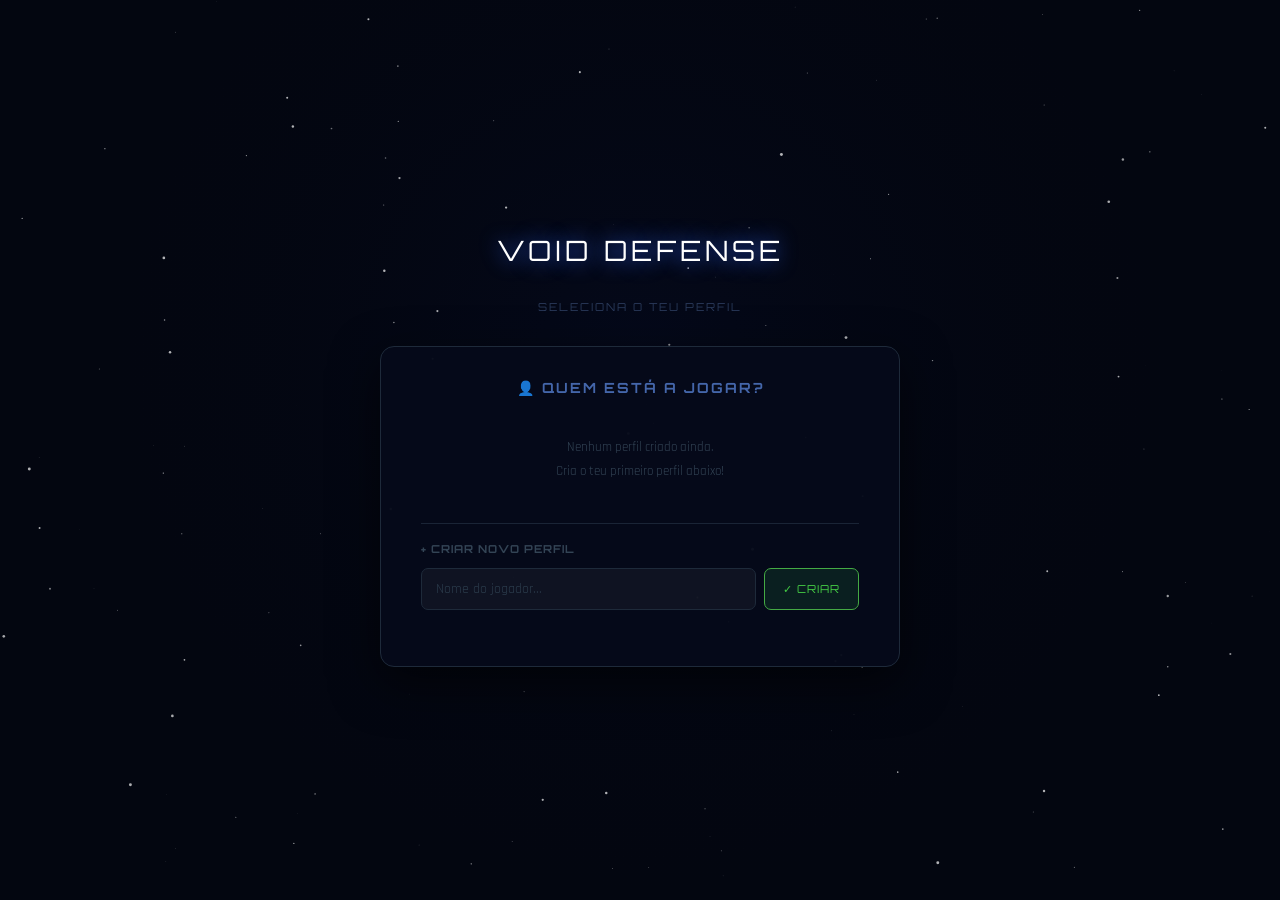
==== void-defense-v5/game.html @ e23a34cd "Add files via upload" ====
<!DOCTYPE html>
<html lang="pt">
<head>
<meta charset="UTF-8">
<meta name="viewport" content="width=device-width,initial-scale=1.0">
<title>Void Defense — Jogo</title>
<link href="https://fonts.googleapis.com/css2?family=Orbitron:wght@400;700;900&family=Rajdhani:wght@400;600;700&display=swap" rel="stylesheet">
<link rel="stylesheet" href="css/style.css">
<style>
/* ── Painel de teclas (overlay) ── */
#keys-panel{display:none;position:fixed;top:50%;left:50%;transform:translate(-50%,-50%);
  background:rgba(4,8,22,0.97);border:1px solid #2a3a5a;border-radius:12px;
  padding:24px 32px;z-index:999;min-width:320px;}
#keys-panel.show{display:block;}
#keys-panel h3{font-family:'Orbitron',sans-serif;font-size:13px;color:#88ccff;margin-bottom:14px;text-align:center;}
#keys-panel table{width:100%;border-collapse:collapse;}
#keys-panel td{padding:4px 8px;font-size:12px;font-family:'Rajdhani',sans-serif;}
#keys-panel td:first-child{color:#ffd700;font-weight:bold;width:80px;}
#keys-panel td:last-child{color:#e8eaf0;}
#keys-panel tr:hover td{background:rgba(255,255,255,0.04);}
/* ── Pause overlay ── */
#pause-overlay{display:none;position:fixed;top:0;left:0;width:100%;height:100%;
  background:rgba(0,0,0,0.7);z-index:997;align-items:center;justify-content:center;}
#pause-overlay.show{display:flex;}
#pause-overlay h1{font-family:'Orbitron',sans-serif;font-size:52px;color:#fff;
  text-shadow:0 0 30px #4488ff;}
/* ══ BARRA DE TROPAS ════════════════════════════════════════════════ */
#troop-bar{
  position:fixed;height:68px;
  background:linear-gradient(to bottom,rgba(4,8,22,0.97),rgba(2,4,14,0.99));
  border-top:1px solid #1a2436;
  display:flex;align-items:center;padding:0 8px 0 14px;gap:5px;z-index:10;
  transform-origin:bottom left;box-sizing:border-box;
  box-shadow:0 -4px 20px rgba(0,0,0,0.6);
}
.troop-slot{
  display:flex;flex-direction:column;align-items:center;justify-content:center;
  width:94px;height:56px;border:1px solid #1e2a3a;border-radius:7px;
  background:rgba(255,255,255,0.03);cursor:pointer;position:relative;
  transition:.12s;flex-shrink:0;
}
.troop-slot:hover{border-color:#3366cc;background:rgba(20,60,180,0.14);}
.troop-slot.active{
  border-color:#44cc44;border-width:2px;
  background:rgba(10,120,50,0.20);
  box-shadow:0 0 12px rgba(50,200,80,0.35);
}
.troop-slot.no-gold{opacity:.32;pointer-events:none;}
.troop-slot .key{
  position:absolute;top:3px;left:5px;
  font-family:'Orbitron',sans-serif;font-size:8px;
  color:#334;background:rgba(0,0,0,0.5);padding:0 3px;border-radius:2px;
}
.troop-slot.active .key{color:#22bb44;}
.troop-slot .dot{width:16px;height:16px;border-radius:3px;margin-bottom:2px;flex-shrink:0;box-shadow:0 1px 5px rgba(0,0,0,0.6);}
.troop-slot .name{font-family:'Orbitron',sans-serif;font-size:8px;color:#b0bcc8;text-align:center;max-width:88px;overflow:hidden;text-overflow:ellipsis;white-space:nowrap;}
.troop-slot.active .name{color:#44ee66;}
.troop-slot .cost{font-family:'Orbitron',sans-serif;font-size:8px;color:#aa8822;margin-top:1px;}
.troop-slot.active .cost{color:#ffe055;}
.troop-slot.mtn{border-color:#5a6a5a;}.troop-slot.mtn .name::before{content:'⛰ ';}
.troop-slot.support{border-color:#664488;}
/* ══ BOTÕES FLUTUANTES ══════════════════════════════════════════════ */
.game-btn{
  position:fixed;z-index:20;
  font-family:'Orbitron',sans-serif;font-size:9px;letter-spacing:0.5px;
  background:rgba(3,6,18,0.9);border:1px solid #1e2a3a;
  color:#445566;padding:5px 10px;border-radius:5px;cursor:pointer;transition:.12s;
}
.game-btn:hover{border-color:#334455;color:#8899aa;}
#btn-menu{top:6px;left:6px;}
#btn-menu:hover{border-color:#aa4422;color:#ff7755;}
#btn-keys{top:62px;right:84px;}
#btn-keys:hover{border-color:#aa8822;color:#ffd044;}
#btn-pause{top:62px;right:4px;}
#btn-pause:hover{border-color:#2255aa;color:#6699dd;}

/* ══ MINI-JANELA (Picture-in-Picture) ══════════════════════════════ */
#btn-pip{top:6px;right:6px;}
#btn-pip:hover{border-color:#7733cc;color:#bb88ff;}

#pip-window{
  display:none;position:fixed;z-index:500;
  width:340px;height:255px;
  background:#03050c;
  border:2px solid #3a4a6a;border-radius:10px;
  overflow:hidden;
  box-shadow:0 12px 40px rgba(0,0,0,0.7);
  cursor:move;
  resize:both;
  min-width:240px;min-height:180px;
  max-width:680px;max-height:520px;
}
#pip-window.show{display:block;}
#pip-header{
  height:26px;background:rgba(10,15,30,0.95);
  display:flex;align-items:center;justify-content:space-between;
  padding:0 8px;border-bottom:1px solid #2a3a5a;
  font-family:'Orbitron',sans-serif;font-size:9px;color:#6688aa;
  user-select:none;
}
#pip-close{cursor:pointer;color:#553333;font-size:13px;padding:0 4px;}
#pip-close:hover{color:#ff6666;}
#pip-canvas-wrap{width:100%;height:calc(100% - 26px);position:relative;overflow:hidden;}
#pip-canvas-wrap canvas{position:absolute;top:0;left:0;width:100%;height:100%;}
#pip-resize-handle{
  position:absolute;bottom:2px;right:2px;width:12px;height:12px;
  cursor:nwse-resize;opacity:0.4;
}

/* ── Modal de upgrade de torre (diferente do menu de construção) ── */
#upgrade-modal{display:none;position:fixed;background:rgba(6,10,24,0.98);
  border:1px solid #4488ff;border-radius:10px;padding:16px;width:240px;z-index:50;
  box-shadow:0 8px 24px rgba(0,0,0,0.5);}
#upgrade-modal.show{display:block;}
#upgrade-modal .hdr{display:flex;justify-content:space-between;align-items:center;
  margin-bottom:10px;padding-bottom:8px;border-bottom:1px solid #2a3a5a;}
#upgrade-modal .hdr h4{font-family:'Orbitron',sans-serif;font-size:12px;color:#fff;}
#upgrade-modal .hdr .close{cursor:pointer;color:#667788;font-size:14px;}
#upgrade-modal .hdr .close:hover{color:#ff6666;}
#upgrade-modal .lvl-track{display:flex;gap:4px;margin-bottom:12px;}
#upgrade-modal .lvl-dot{flex:1;height:6px;border-radius:3px;background:#1a2438;}
#upgrade-modal .lvl-dot.filled{background:#4488ff;}
#upgrade-modal .stat-compare{display:grid;grid-template-columns:1fr auto auto;
  gap:4px 8px;font-size:11px;margin-bottom:12px;align-items:center;}
#upgrade-modal .stat-compare .lbl{color:#8892aa;}
#upgrade-modal .stat-compare .cur{color:#e8eaf0;text-align:right;}
#upgrade-modal .stat-compare .nxt{color:#44ff88;text-align:right;font-weight:bold;}
#upgrade-modal .arrow{color:#445566;font-size:9px;}
#upgrade-modal button{width:100%;padding:9px;font-family:'Orbitron',sans-serif;
  font-size:10px;border-radius:6px;cursor:pointer;border:1px solid;margin-bottom:6px;}
#upgrade-modal .btn-up{background:rgba(0,150,255,0.15);border-color:#4488ff;color:#88ccff;}
#upgrade-modal .btn-up:hover{background:rgba(0,170,255,0.25);}
#upgrade-modal .btn-up:disabled{opacity:.35;cursor:not-allowed;}
#upgrade-modal .btn-sell{background:rgba(200,50,50,0.12);border-color:#cc4422;color:#ff6644;}
#upgrade-modal .btn-sell:hover{background:rgba(220,60,60,0.22);}
#upgrade-modal .maxed{text-align:center;color:#ffd700;font-family:'Orbitron',sans-serif;
  font-size:11px;padding:10px 0;}
#upgrade-modal .aura-info{font-size:11px;color:#cc99ff;line-height:1.5;margin-bottom:12px;}

/* ── Ecrã de boas-vindas (explica mecânicas) ── */
#intro-overlay{display:none;position:fixed;top:0;left:0;width:100%;height:100%;
  background:rgba(0,0,0,0.85);z-index:1000;align-items:center;justify-content:center;}
#intro-overlay.show{display:flex;}
#intro-box{background:rgba(6,10,24,0.98);border:1px solid #2a3a5a;border-radius:14px;
  padding:32px 40px;max-width:560px;width:90%;max-height:85vh;overflow-y:auto;}
#intro-box h2{font-family:'Orbitron',sans-serif;font-size:18px;color:#fff;
  text-align:center;margin-bottom:6px;text-shadow:0 0 16px #3366ff;}
#intro-box .sub{text-align:center;font-size:11px;color:#556677;margin-bottom:20px;}
.intro-row{display:flex;align-items:flex-start;gap:12px;margin-bottom:14px;
  padding:10px;background:rgba(255,255,255,0.03);border-radius:8px;border:1px solid #1a2438;}
.intro-icon{font-size:20px;width:32px;text-align:center;flex-shrink:0;}
.intro-text strong{display:block;font-family:'Orbitron',sans-serif;font-size:11px;margin-bottom:3px;}
.intro-text span{font-size:12px;color:#9aa8ba;line-height:1.4;}
#intro-box button{width:100%;margin-top:12px;padding:13px;font-family:'Orbitron',sans-serif;
  font-size:13px;letter-spacing:1px;background:#0a2212;border:2px solid #44cc44;
  color:#44ff66;border-radius:8px;cursor:pointer;}
#intro-box button:hover{background:#0e3018;}
</style>
</head>
<body>
<canvas id="gc"></canvas>

<!-- Barra de tropas (baixo) -->
<div id="troop-bar"></div>

<!-- Botões flutuantes -->
<button id="btn-menu"  class="game-btn" onclick="goToMenu()">☰ MENU</button>
<button id="btn-keys"  class="game-btn" onclick="toggleKeys()">? TECLAS</button>
<button id="btn-pause" class="game-btn" onclick="togglePause()">⏸ PAUSA</button>
<button id="btn-pip"   class="game-btn" onclick="togglePip()" title="Mini-janela: continua a ver o jogo enquanto navegas noutra zona da página">🗗 MINI-JANELA</button>

<!-- Mini-janela arrastável (picture-in-picture do jogo) -->
<div id="pip-window">
  <div id="pip-header">
    <span>🎮 VOID DEFENSE — em curso</span>
    <span id="pip-close" onclick="togglePip()">✕</span>
  </div>
  <div id="pip-canvas-wrap"></div>
  <div id="pip-resize-handle">⤡</div>
</div>

<!-- Overlay de pausa -->
<div id="pause-overlay">
  <div style="text-align:center;">
    <h1>PAUSADO</h1>
    <p style="color:#8892aa;font-family:Rajdhani,sans-serif;font-size:16px;margin-top:12px;">Prima P ou clica para continuar</p>
  </div>
</div>

<!-- Painel de teclas -->
<div id="keys-panel">
  <h3>📋 CONTROLOS</h3>
  <table>
    <tr><td>1 — 5</td><td>Selecionar tropa do loadout</td></tr>
    <tr><td>N / ESPAÇO</td><td>Próxima onda</td></tr>
    <tr><td>P</td><td>Pausar / Continuar</td></tr>
    <tr><td>S</td><td>Guardar jogo</td></tr>
    <tr><td>C</td><td>Abrir Codex</td></tr>
    <tr><td>? ou /</td><td>Mostrar/ocultar este painel</td></tr>
    <tr><td>ESC</td><td>Cancelar / Fechar overlays</td></tr>
    <tr><td>⛏ botão</td><td>Modo destruição de pedras ($40)</td></tr>
    <tr><td>Click mapa</td><td>Colocar tropa selecionada</td></tr>
    <tr><td>Click torre</td><td>Ver info / Upgrade / Vender</td></tr>
    <tr><td>Click direito</td><td>Cancelar seleção</td></tr>
  </table>
  <div style="text-align:center;margin-top:14px;">
    <button onclick="toggleKeys()" style="font-family:Orbitron,sans-serif;font-size:10px;
      padding:6px 20px;border-radius:5px;cursor:pointer;background:#0a1428;
      border:1px solid #4488ff;color:#88aaff;">FECHAR</button>
  </div>
</div>

<!-- Modal de upgrade de torre -->
<div id="upgrade-modal">
  <div class="hdr">
    <h4 id="up-name">TORRE</h4>
    <span class="close" onclick="closeUpgradeModal()">✕</span>
  </div>
  <div class="lvl-track" id="up-track"></div>
  <div id="up-body"></div>
</div>

<!-- Ecrã de boas-vindas / tutorial -->
<div id="intro-overlay">
  <div id="intro-box">
    <h2>BEM-VINDO AO VOID DEFENSE</h2>
    <div class="sub">O que cada elemento do ecrã significa:</div>

    <div class="intro-row">
      <div class="intro-icon" style="color:#44cc44;">❤</div>
      <div class="intro-text">
        <strong style="color:#44cc44;">BARRA VERMELHA/VERDE (canto superior esq.) — HP DA BASE</strong>
        <span>Se chegar a 0, perdes o jogo. Inimigos que alcançam o fim do caminho tiram-te HP.</span>
      </div>
    </div>

    <div class="intro-row">
      <div class="intro-icon" style="color:#ffd700;">$</div>
      <div class="intro-text">
        <strong style="color:#ffd700;">OURO ($)</strong>
        <span>Usado para construir e fazer upgrade de torres. Ganha-se matando inimigos e completando ondas.</span>
      </div>
    </div>

    <div class="intro-row">
      <div class="intro-icon" style="color:#00ccff;">~</div>
      <div class="intro-text">
        <strong style="color:#00ccff;">ENERGIA (barra azul)</strong>
        <span>Alimenta as tuas torres — cada uma consome energia/segundo. Se acabar, as torres desligam-se! Regenera sozinha lentamente.</span>
      </div>
    </div>

    <div class="intro-row">
      <div class="intro-icon" style="color:#ff4466;">🩸</div>
      <div class="intro-text">
        <strong style="color:#ff4466;">SANGUE</strong>
        <span>Zombies derrotados largam sangue no mapa — clica em "COLETAR SANGUE" para o apanhar. Usa-o para curar a base ou ativar buffs temporários. Converte-se automaticamente em energia aos poucos.</span>
      </div>
    </div>

    <div class="intro-row">
      <div class="intro-icon">⛏</div>
      <div class="intro-text">
        <strong>DESTRUIR PEDRAS</strong>
        <span>Algumas pedras cinzentas bloqueiam o terreno. Clica no botão "⛏ PEDRAS" no topo e depois numa pedra para a destruir por ouro, libertando espaço para construir.</span>
      </div>
    </div>

    <div class="intro-row">
      <div class="intro-icon">⛰</div>
      <div class="intro-text">
        <strong>TILES DE MONTANHA</strong>
        <span>Apenas tropas especiais de montanha (Artilharia, Observador) podem ser colocadas aí — reconhece-se pela textura rochosa elevada.</span>
      </div>
    </div>

    <div class="intro-row">
      <div class="intro-icon">⌨</div>
      <div class="intro-text">
        <strong>BARRA DE TROPAS (baixo do ecrã)</strong>
        <span>O teu loadout (até 5 tropas). Clica ou usa as teclas 1-5 para selecionar, depois clica no mapa para construir.</span>
      </div>
    </div>

    <div class="intro-row">
      <div class="intro-icon">⏭</div>
      <div class="intro-text">
        <strong>SALTAR ONDA</strong>
        <span>Enquanto uma onda decorre, podes saltá-la a qualquer momento (botão laranja no painel direito). Remove os inimigos restantes e dá-te a recompensa base — mas sem o bónus de rapidez.</span>
      </div>
    </div>

    <button onclick="closeIntro()">ENTENDI — VAMOS DEFENDER A BASE!</button>
  </div>
</div>

<!-- Scripts (ordem importa!) -->
<script src="js/config.js"></script>
<script src="js/utils.js"></script>
<script src="js/particles.js"></script>
<script src="js/items.js"></script>
<script src="js/map.js"></script>
<script src="js/codex.js"></script>
<script src="js/enemy.js"></script>
<script src="js/tower.js"></script>
<script src="js/projectile.js"></script>
<script src="js/economy.js"></script>
<script src="js/waves.js"></script>
<script src="js/save.js"></script>
<script src="js/ui.js"></script>
<script src="js/game.js"></script>
<script src="js/profile.js"></script>

<script>
// ── Alinha a barra de tropas com a área real do canvas (responsivo) ──
function alignTroopBar() {
  var canvas = document.getElementById('gc');
  var bar = document.getElementById('troop-bar');
  if (!canvas || !bar) return;
  var rect = canvas.getBoundingClientRect();
  var scale = rect.width / 1280; // C.W
  bar.style.width  = (1048) + 'px';
  bar.style.left   = rect.left + 'px';
  bar.style.bottom = (window.innerHeight - rect.bottom) + 'px';
  bar.style.transform = 'scale(' + scale + ')';
}
window.addEventListener('resize', alignTroopBar);
setTimeout(alignTroopBar, 100);
setInterval(alignTroopBar, 500); // garante alinhamento mesmo após mudanças de layout

// ── Barra de tropas (HTML, sincronizada com G.loadout) ──────────
function updateTroopBar() {
  var bar = document.getElementById('troop-bar');
  if (!bar || typeof G === 'undefined') return;
  bar.innerHTML = '';

  // Label lateral
  var lbl = document.createElement('div');
  lbl.style.cssText = 'font-family:Orbitron,sans-serif;font-size:7px;color:#1e2a3a;letter-spacing:2px;writing-mode:vertical-rl;transform:rotate(180deg);flex-shrink:0;margin-right:2px;';
  lbl.textContent = 'TROPAS';
  bar.appendChild(lbl);

  var loadout = G.loadout || [];
  for (var i = 0; i < loadout.length; i++) {
    var id = loadout[i];
    var cf = C.TW_DEF[id]; if (!cf) continue;
    var canAfford = typeof ECO !== 'undefined' && ECO.can(cf.cost);
    var isActive  = typeof UI !== 'undefined' && UI.placing === id;
    var isMtn     = !!cf.mountainOnly;
    var isSupport = !!cf.support;

    var slot = document.createElement('div');
    var cls = 'troop-slot';
    if (isActive)   cls += ' active';
    if (!canAfford) cls += ' no-gold';
    if (isMtn)      cls += ' mtn';
    if (isSupport)  cls += ' support';
    slot.className = cls;
    slot.title = cf.name + (isMtn?' (⛰ só em montanha)':isSupport?' (suporte)':'')
               + '\n' + cf.desc + '\nCusto: $' + cf.cost
               + (isMtn?'\nApenas colocável em tiles de montanha (⛰)':'')
               + (isSupport?'\nNão ataca — emite aura para torres próximas':'');

    // Tecla de atalho
    var keyEl = document.createElement('span');
    keyEl.className = 'key'; keyEl.textContent = i+1;
    slot.appendChild(keyEl);

    // Dot de cor (maior, com borda)
    var dotEl = document.createElement('div');
    dotEl.className = 'dot';
    dotEl.style.background = cf.col.top;
    dotEl.style.border = '1px solid ' + (isActive ? '#44cc44' : 'rgba(0,0,0,0.4)');
    slot.appendChild(dotEl);

    // Nome
    var nameEl = document.createElement('span');
    nameEl.className = 'name';
    var nameStr = cf.name;
    if (isMtn) nameStr = '⛰ ' + nameStr;
    else if (isSupport) nameStr = '⚡ ' + nameStr;
    nameEl.textContent = nameStr;
    slot.appendChild(nameEl);

    // Custo — cor muda consoante podes pagar
    var costEl = document.createElement('span');
    costEl.className = 'cost';
    costEl.style.color = canAfford ? '#ccaa33' : '#662222';
    costEl.textContent = '$' + cf.cost;
    slot.appendChild(costEl);

    // Barra de "não podes pagar" overlay visual
    if (!canAfford) {
      var lock = document.createElement('div');
      lock.style.cssText = 'position:absolute;inset:0;border-radius:6px;background:rgba(0,0,0,0.25);display:flex;align-items:center;justify-content:center;font-size:12px;';
      lock.textContent = '🔒';
      slot.appendChild(lock);
    }

    (function(tid) {
      slot.addEventListener('click', function() {
        if (G && G.state === 'playing') {
          UI.placing = (UI.placing === tid) ? null : tid;
          UI.selT = null; G.sTwr = null;
          updateTroopBar();
        }
      });
    })(id);
    bar.appendChild(slot);
  }

  // Separador + indicador de modo destruição
  if (typeof UI !== 'undefined' && UI.destroyMode) {
    var sep = document.createElement('div');
    sep.style.cssText = 'width:1px;height:40px;background:#1e2a3a;flex-shrink:0;margin:0 4px;';
    bar.appendChild(sep);
    var dm = document.createElement('div');
    dm.style.cssText = 'display:flex;flex-direction:column;align-items:center;justify-content:center;padding:6px 10px;border:1px solid #cc8800;border-radius:7px;background:rgba(200,120,0,0.15);flex-shrink:0;cursor:pointer;';
    dm.innerHTML = '<span style="font-size:14px;">⛏</span><span style="font-family:Orbitron,sans-serif;font-size:7px;color:#ffcc44;margin-top:2px;">MODO PEDRAS</span>';
    dm.onclick = function() { if(UI) { UI.destroyMode=false; updateTroopBar(); } };
    bar.appendChild(dm);
  }
}
// Atualiza 10x/seg
setInterval(updateTroopBar, 100);

// ── Modal de upgrade de torre (substitui o pequeno painel do canvas) ──
var lastSelTower = null;
function syncUpgradeModal() {
  if (!G || typeof UI === 'undefined') return;
  var t = UI.selT;
  var modal = document.getElementById('upgrade-modal');

  if (!t || G.state !== 'playing') {
    modal.classList.remove('show');
    lastSelTower = null;
    return;
  }

  modal.classList.add('show');

  // Posiciona o modal perto da torre, dentro dos limites do ecrã
  var canvas = document.getElementById('gc');
  var rect = canvas.getBoundingClientRect();
  var scale = rect.width / 1280;
  var iso = U.iso(t.col, t.row);
  var screenX = rect.left + iso.x * scale;
  var screenY = rect.top + iso.y * scale;
  var modalW = 240;
  var left = Math.min(Math.max(8, screenX + 20), window.innerWidth - modalW - 8);
  var top  = Math.min(Math.max(8, screenY - 80), window.innerHeight - 280);
  modal.style.left = left + 'px';
  modal.style.top  = top + 'px';

  var cf = C.TW_DEF[t.type];
  document.getElementById('up-name').textContent = cf.name.toUpperCase() + (t.support ? ' ⚡' : ' LV' + t.level);

  // Track de níveis (3 pontos)
  var track = document.getElementById('up-track'); track.innerHTML = '';
  if (!t.support) {
    for (var i = 1; i <= 3; i++) {
      var dot = document.createElement('div');
      dot.className = 'lvl-dot' + (i <= t.level ? ' filled' : '');
      track.appendChild(dot);
    }
  }

  var body = document.getElementById('up-body');

  if (t.support) {
    // Torre de suporte: mostra info da aura, sem upgrade
    body.innerHTML =
      '<div class="aura-info">' +
        '⚡ Aura <b>' + t.auraType.toUpperCase() + '</b>: +' + Math.floor((t.auraMult-1)*100) + '%<br>' +
        'Raio de efeito: <b>' + t.auraRange + '</b> tiles<br>' +
        'Consumo: <b>' + t.drain + '</b> energia/s<br><br>' +
        '<span style="color:#8892aa;">Todas as torres normais dentro do raio recebem o bónus automaticamente.</span>' +
      '</div>' +
      '<button class="btn-sell" onclick="sellSelectedTower()">VENDER &nbsp;$' + t.sell + '</button>';
  } else if (t.level >= 3) {
    body.innerHTML =
      '<div class="maxed">★★ NÍVEL MÁXIMO ★★</div>' +
      buildStatRows(t, null) +
      '<button class="btn-sell" onclick="sellSelectedTower()">VENDER &nbsp;$' + t.sell + '</button>';
  } else {
    var upCost = t.getUpgCost();
    var canAfford = ECO.can(upCost);
    var nextLv = t.level; // índice do array upgDmg para o PRÓXIMO nível
    var nextDmg   = Math.floor(t.baseDmg * cf.upgDmg[nextLv]);
    var nextRange = (t.baseRange * cf.upgRange[nextLv]).toFixed(1);
    var nextRate  = (t.baseRate * cf.upgRate[nextLv]).toFixed(2);

    body.innerHTML =
      buildStatRows(t, {dmg:nextDmg, range:nextRange, rate:nextRate}) +
      '<button class="btn-up" id="up-btn" ' + (canAfford?'':'disabled') + ' onclick="upgradeSelectedTower()">' +
        '⬆ UPGRADE PARA LV' + (t.level+1) + ' &nbsp;—&nbsp; $' + upCost +
      '</button>' +
      '<button class="btn-sell" onclick="sellSelectedTower()">VENDER &nbsp;$' + t.sell + '</button>';
  }
}

function buildStatRows(t, next) {
  var rows = [['Dano', t.dmg, next?next.dmg:null],
              ['Alcance', t.range.toFixed(1), next?next.range:null],
              ['Cadência', t.rate.toFixed(2)+'/s', next?next.rate+'/s':null]];
  if (t.aoe) rows.push(['AOE', t.aoe, next?t.aoe:null]); // AOE não muda com upgrade atualmente
  var html = '<div class="stat-compare">';
  rows.forEach(function(r){
    html += '<span class="lbl">'+r[0]+'</span><span class="cur">'+r[1]+'</span>';
    html += next ? '<span class="nxt">→ '+r[2]+'</span>' : '<span></span>';
  });
  html += '</div>';
  return html;
}

function upgradeSelectedTower() {
  if (!UI.selT) return;
  var t = UI.selT, uc = t.getUpgCost();
  if (ECO.can(uc) && t.level < 3) {
    ECO.spend(uc); t.upgrade();
    if (t.level === 3) CODEX.onMaxed();
    var p = U.iso(t.col, t.row);
    PS.txt(p.x, p.y-40, 'UPGRADE LV'+t.level, '#ffd700', 12);
    syncUpgradeModal();
  }
}

function sellSelectedTower() {
  if (!UI.selT) return;
  var t = UI.selT, ip = U.iso(t.col, t.row);
  ECO.addG(t.sell); PS.txt(ip.x, ip.y-30, '+'+t.sell+' CR', C.P.gold);
  MAP.clrT(t.col, t.row);
  var idx = G.towers.indexOf(t); if (idx>=0) G.towers.splice(idx,1);
  UI.selT = null; G.sTwr = null;
  closeUpgradeModal();
}

function closeUpgradeModal() {
  UI.selT = null; G.sTwr = null;
  document.getElementById('upgrade-modal').classList.remove('show');
}

setInterval(syncUpgradeModal, 100);

// ── Mini-janela (Picture-in-Picture) ────────────────────────────
// Mostra uma cópia ao vivo do canvas principal numa janela flutuante,
// arrastável e redimensionável, sempre por cima do resto da interface.
// NOTA: isto funciona DENTRO desta página (ex: enquanto vês o Codex
// ou o painel de save). Não é possível manter o jogo a correr ao
// navegar para outra página (menu.html) — isso é uma limitação de
// qualquer site, o JS para quando se sai da página.
var pipActive = false, pipCanvas = null, pipCtx = null;

function togglePip() {
  pipActive = !pipActive;
  var win = document.getElementById('pip-window');
  win.classList.toggle('show', pipActive);
  if (pipActive && !pipCanvas) {
    pipCanvas = document.createElement('canvas');
    pipCanvas.width = 1280; pipCanvas.height = 720;
    document.getElementById('pip-canvas-wrap').appendChild(pipCanvas);
    pipCtx = pipCanvas.getContext('2d');
    requestAnimationFrame(pipLoop);
  }
}

function pipLoop() {
  if (pipActive && pipCtx && G && G.canvas) {
    pipCtx.drawImage(G.canvas, 0, 0, 1280, 720);
  }
  if (pipActive) requestAnimationFrame(pipLoop);
}

// ── Arrastar a mini-janela ──────────────────────────────────────
(function() {
  var win = document.getElementById('pip-window');
  var header = document.getElementById('pip-header');
  var dragging = false, offX = 0, offY = 0;

  // Posição inicial: canto superior direito
  win.style.top = '76px';
  win.style.right = '12px';

  header.addEventListener('mousedown', function(e) {
    dragging = true;
    var rect = win.getBoundingClientRect();
    offX = e.clientX - rect.left;
    offY = e.clientY - rect.top;
    win.style.right = 'auto'; // muda para left-based depois do primeiro drag
    e.preventDefault();
  });
  document.addEventListener('mousemove', function(e) {
    if (!dragging) return;
    var x = e.clientX - offX, y = e.clientY - offY;
    x = Math.max(0, Math.min(window.innerWidth - win.offsetWidth, x));
    y = Math.max(0, Math.min(window.innerHeight - win.offsetHeight, y));
    win.style.left = x + 'px';
    win.style.top = y + 'px';
  });
  document.addEventListener('mouseup', function() { dragging = false; });

  // Touch support (mobile)
  header.addEventListener('touchstart', function(e) {
    dragging = true;
    var t = e.touches[0], rect = win.getBoundingClientRect();
    offX = t.clientX - rect.left; offY = t.clientY - rect.top;
    win.style.right = 'auto';
  });
  document.addEventListener('touchmove', function(e) {
    if (!dragging) return;
    var t = e.touches[0];
    var x = Math.max(0, Math.min(window.innerWidth - win.offsetWidth, t.clientX - offX));
    var y = Math.max(0, Math.min(window.innerHeight - win.offsetHeight, t.clientY - offY));
    win.style.left = x + 'px'; win.style.top = y + 'px';
  });
  document.addEventListener('touchend', function() { dragging = false; });
})();

// ── Perfil ativo: guarda dados ao sair da página ────────────────
window.addEventListener('beforeunload', function() {
  if (typeof PROFILE !== 'undefined') PROFILE.save();
});
(function() {
  if (typeof PROFILE !== 'undefined') {
    var id = PROFILE.activeId();
    if (!id || !PROFILE.list().some(function(p){ return p.id === id; })) {
      window.location.href = 'login.html';
    }
  }
})();

// ── Pausa ──────────────────────────────────────────────────────
function goToMenu() {
  if (G && G.state === 'playing') {
    if (!confirm('Voltar ao menu? O jogo é guardado automaticamente.')) return;
    SAVE.save(0);
  }
  if (typeof PROFILE !== 'undefined') PROFILE.save();
  window.location.href = 'menu.html';
}
function togglePause() {
  if (!G || G.state !== 'playing') return;
  G.paused = !G.paused;
  document.getElementById('pause-overlay').classList.toggle('show', G.paused);
  document.getElementById('btn-pause').textContent = G.paused ? '▶ CONTINUAR' : '⏸ PAUSA';
}
document.getElementById('pause-overlay').addEventListener('click', togglePause);

// ── Teclas ─────────────────────────────────────────────────────
function toggleKeys() {
  var p = document.getElementById('keys-panel');
  p.classList.toggle('show');
}

// (Nota: o "saltar onda" agora é um botão sempre visível no painel direito
// do canvas — ver ui.js _wctrl/_skipBtn e game.js G.skipWave().)

// ── Ecrã de boas-vindas (mostra uma vez por sessão de jogo) ────
var introShown = false;
function closeIntro() {
  document.getElementById('intro-overlay').classList.remove('show');
  if (G) G.paused = false;
}
setInterval(function() {
  if (!G) return;
  if (G.state === 'playing' && !introShown) {
    introShown = true;
    G.paused = true;
    document.getElementById('intro-overlay').classList.add('show');
  }
  if (G.state === 'menu') introShown = false; // reset se voltar ao menu interno
}, 200);

// ── Sincroniza pausa com tecla P do game.js ────────────────────
setInterval(function(){
  if (G && G.paused !== undefined) {
    document.getElementById('pause-overlay').classList.toggle('show', G.paused);
    document.getElementById('btn-pause').textContent = G.paused ? '▶ CONTINUAR' : '⏸ PAUSA';
  }
}, 100);
</script>
</body>
</html>
---- void-defense-v5/css/style.css ----
*,*::before,*::after{box-sizing:border-box;margin:0;padding:0}
html,body{
  width:100%;height:100%;overflow:hidden;
  background:#03050c;
  display:flex;align-items:center;justify-content:center;
  font-family:'Rajdhani','Segoe UI',sans-serif;
}
canvas{display:block}
::-webkit-scrollbar{width:0;height:0}
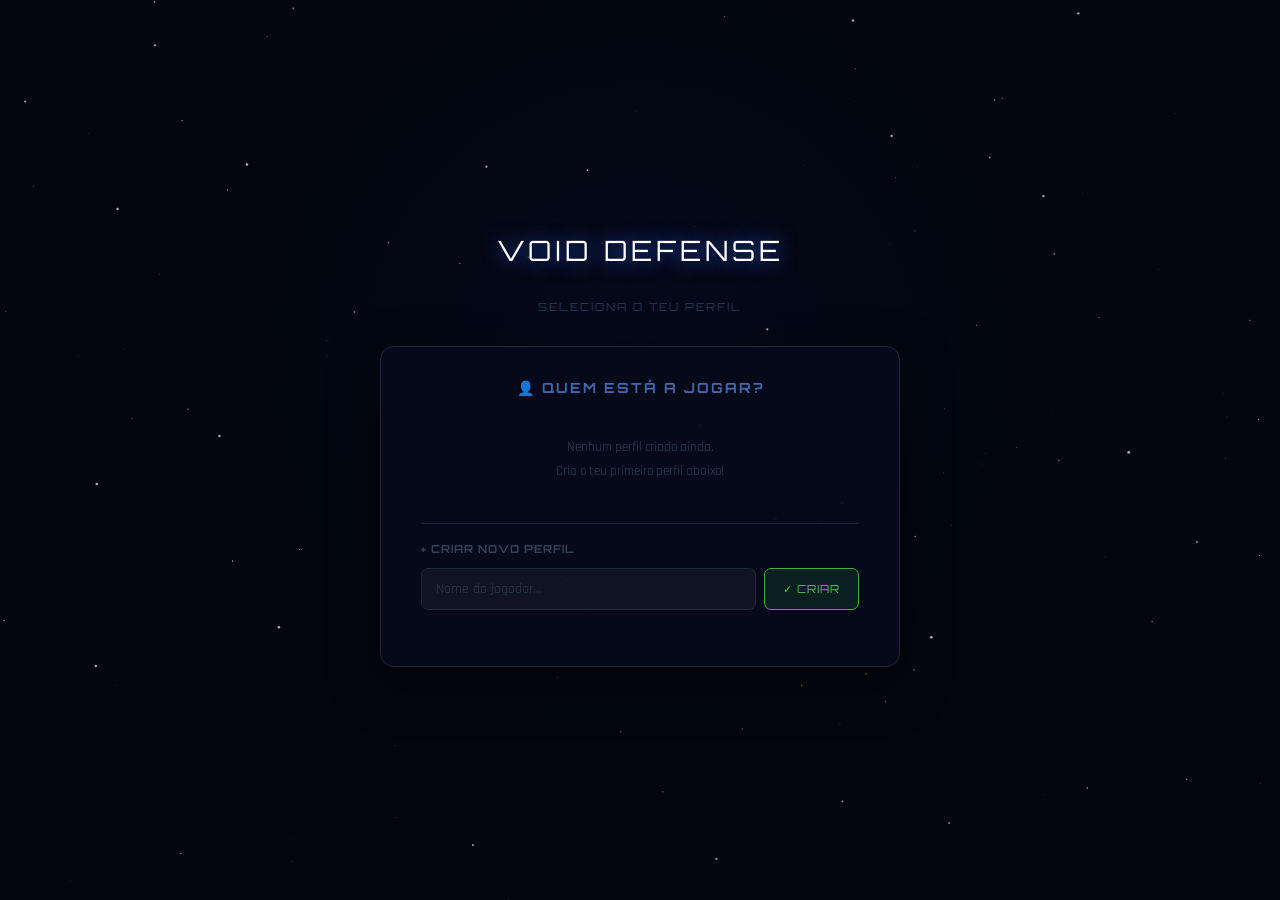
==== commit ab08d7c7: "Upload do projeto void_defense_PAP" ====
--- a/void-defense-v5/game.html
+++ b/void-defense-v5/game.html
@@ -285,8 +285,8 @@
     <div class="intro-row">
       <div class="intro-icon">⏭</div>
       <div class="intro-text">
-        <strong>SALTAR ONDA</strong>
-        <span>Enquanto uma onda decorre, podes saltá-la a qualquer momento (botão laranja no painel direito). Remove os inimigos restantes e dá-te a recompensa base — mas sem o bónus de rapidez.</span>
+        <strong>PARAR REFORÇOS</strong>
+        <span>Enquanto uma onda decorre, podes cortar os reforços futuros a qualquer momento (botão laranja no painel direito) — mas os inimigos que já estão no mapa continuam lá, tens de os derrotar ou eles chegam à base normalmente. Recebes a recompensa base assim que o mapa ficar limpo — sem o bónus de rapidez.</span>
       </div>
     </div>
 
@@ -329,12 +329,27 @@
 setInterval(alignTroopBar, 500); // garante alinhamento mesmo após mudanças de layout
 
 // ── Barra de tropas (HTML, sincronizada com G.loadout) ──────────
-function updateTroopBar() {
+// ── Barra de tropas: construção separada da atualização visual ──
+// BUG CORRIGIDO: antes, updateTroopBar() destruía e recriava TODOS os
+// elementos a cada 100ms (setInterval). Se largasses o clique exatamente
+// quando o intervalo disparava a meio do gesto (mousedown→mouseup), o
+// elemento onde clicaste desaparecia antes do evento 'click' disparar —
+// o clique perdia-se, de forma intermitente e difícil de notar. As teclas
+// funcionavam sempre porque não dependem de elementos DOM.
+// Agora: os elementos são criados UMA VEZ (só quando o loadout muda) com
+// os seus listeners de clique permanentes; a função que corre a cada
+// 100ms só ATUALIZA classes/texto de elementos já existentes, nunca os
+// substitui.
+var troopSlotEls = {}; // tipo de torre → elemento DOM persistente
+var troopBarLoadoutSig = null;
+var troopDestroyIndicator = null;
+
+function buildTroopBar() {
   var bar = document.getElementById('troop-bar');
   if (!bar || typeof G === 'undefined') return;
   bar.innerHTML = '';
-
-  // Label lateral
+  troopSlotEls = {};
+
   var lbl = document.createElement('div');
   lbl.style.cssText = 'font-family:Orbitron,sans-serif;font-size:7px;color:#1e2a3a;letter-spacing:2px;writing-mode:vertical-rl;transform:rotate(180deg);flex-shrink:0;margin-right:2px;';
   lbl.textContent = 'TROPAS';
@@ -344,88 +359,157 @@
   for (var i = 0; i < loadout.length; i++) {
     var id = loadout[i];
     var cf = C.TW_DEF[id]; if (!cf) continue;
-    var canAfford = typeof ECO !== 'undefined' && ECO.can(cf.cost);
-    var isActive  = typeof UI !== 'undefined' && UI.placing === id;
-    var isMtn     = !!cf.mountainOnly;
-    var isSupport = !!cf.support;
+    var isMtn = !!cf.mountainOnly, isSupport = !!cf.support;
 
     var slot = document.createElement('div');
-    var cls = 'troop-slot';
-    if (isActive)   cls += ' active';
-    if (!canAfford) cls += ' no-gold';
-    if (isMtn)      cls += ' mtn';
-    if (isSupport)  cls += ' support';
-    slot.className = cls;
+    slot.className = 'troop-slot' + (isMtn?' mtn':'') + (isSupport?' support':'');
     slot.title = cf.name + (isMtn?' (⛰ só em montanha)':isSupport?' (suporte)':'')
                + '\n' + cf.desc + '\nCusto: $' + cf.cost
                + (isMtn?'\nApenas colocável em tiles de montanha (⛰)':'')
                + (isSupport?'\nNão ataca — emite aura para torres próximas':'');
 
-    // Tecla de atalho
     var keyEl = document.createElement('span');
     keyEl.className = 'key'; keyEl.textContent = i+1;
     slot.appendChild(keyEl);
 
-    // Dot de cor (maior, com borda)
     var dotEl = document.createElement('div');
-    dotEl.className = 'dot';
-    dotEl.style.background = cf.col.top;
-    dotEl.style.border = '1px solid ' + (isActive ? '#44cc44' : 'rgba(0,0,0,0.4)');
+    dotEl.className = 'dot'; dotEl.style.background = cf.col.top;
+    dotEl.style.border = '1px solid rgba(0,0,0,0.4)';
     slot.appendChild(dotEl);
 
-    // Nome
     var nameEl = document.createElement('span');
     nameEl.className = 'name';
-    var nameStr = cf.name;
-    if (isMtn) nameStr = '⛰ ' + nameStr;
-    else if (isSupport) nameStr = '⚡ ' + nameStr;
-    nameEl.textContent = nameStr;
+    nameEl.textContent = (isMtn?'⛰ ':isSupport?'⚡ ':'') + cf.name;
     slot.appendChild(nameEl);
 
-    // Custo — cor muda consoante podes pagar
     var costEl = document.createElement('span');
-    costEl.className = 'cost';
-    costEl.style.color = canAfford ? '#ccaa33' : '#662222';
-    costEl.textContent = '$' + cf.cost;
+    costEl.className = 'cost'; costEl.textContent = '$' + cf.cost;
     slot.appendChild(costEl);
 
-    // Barra de "não podes pagar" overlay visual
-    if (!canAfford) {
-      var lock = document.createElement('div');
-      lock.style.cssText = 'position:absolute;inset:0;border-radius:6px;background:rgba(0,0,0,0.25);display:flex;align-items:center;justify-content:center;font-size:12px;';
-      lock.textContent = '🔒';
-      slot.appendChild(lock);
-    }
-
+    var lockEl = document.createElement('div');
+    lockEl.className = 'lock-overlay';
+    lockEl.style.cssText = 'position:absolute;inset:0;border-radius:6px;background:rgba(0,0,0,0.25);display:none;align-items:center;justify-content:center;font-size:12px;pointer-events:none;';
+    lockEl.textContent = '🔒';
+    slot.appendChild(lockEl);
+
+    // Listener permanente — anexado UMA VEZ ao elemento persistente,
+    // nunca é removido/recriado enquanto o loadout não mudar.
     (function(tid) {
       slot.addEventListener('click', function() {
         if (G && G.state === 'playing') {
           UI.placing = (UI.placing === tid) ? null : tid;
           UI.selT = null; G.sTwr = null;
-          updateTroopBar();
+          refreshTroopBarVisuals(); // reflete a seleção imediatamente, sem reconstruir
         }
       });
     })(id);
+
     bar.appendChild(slot);
-  }
-
-  // Separador + indicador de modo destruição
-  if (typeof UI !== 'undefined' && UI.destroyMode) {
-    var sep = document.createElement('div');
-    sep.style.cssText = 'width:1px;height:40px;background:#1e2a3a;flex-shrink:0;margin:0 4px;';
-    bar.appendChild(sep);
-    var dm = document.createElement('div');
-    dm.style.cssText = 'display:flex;flex-direction:column;align-items:center;justify-content:center;padding:6px 10px;border:1px solid #cc8800;border-radius:7px;background:rgba(200,120,0,0.15);flex-shrink:0;cursor:pointer;';
-    dm.innerHTML = '<span style="font-size:14px;">⛏</span><span style="font-family:Orbitron,sans-serif;font-size:7px;color:#ffcc44;margin-top:2px;">MODO PEDRAS</span>';
-    dm.onclick = function() { if(UI) { UI.destroyMode=false; updateTroopBar(); } };
-    bar.appendChild(dm);
-  }
-}
-// Atualiza 10x/seg
-setInterval(updateTroopBar, 100);
-
-// ── Modal de upgrade de torre (substitui o pequeno painel do canvas) ──
-var lastSelTower = null;
+    troopSlotEls[id] = { slot: slot, dotEl: dotEl, costEl: costEl, lockEl: lockEl };
+  }
+
+  // Indicador de modo destruição — também persistente, só alterna visibilidade
+  troopDestroyIndicator = document.createElement('div');
+  troopDestroyIndicator.style.cssText = 'display:none;align-items:center;justify-content:center;flex-direction:column;padding:6px 10px;border:1px solid #cc8800;border-radius:7px;background:rgba(200,120,0,0.15);flex-shrink:0;cursor:pointer;margin-left:4px;';
+  troopDestroyIndicator.innerHTML = '<span style="font-size:14px;">⛏</span><span style="font-family:Orbitron,sans-serif;font-size:7px;color:#ffcc44;margin-top:2px;">MODO PEDRAS</span>';
+  troopDestroyIndicator.onclick = function(){ if(UI){ UI.destroyMode=false; refreshTroopBarVisuals(); } };
+  bar.appendChild(troopDestroyIndicator);
+}
+
+// Só atualiza estado visual de elementos JÁ EXISTENTES — nunca toca na
+// estrutura do DOM, por isso nunca pode "comer" um clique em curso.
+function refreshTroopBarVisuals() {
+  if (typeof G === 'undefined' || typeof UI === 'undefined') return;
+
+  var loadout = G.loadout || [];
+  var sig = loadout.join(',');
+  if (sig !== troopBarLoadoutSig) { troopBarLoadoutSig = sig; buildTroopBar(); }
+
+  for (var id in troopSlotEls) {
+    var cf = C.TW_DEF[id]; if (!cf) continue;
+    var els = troopSlotEls[id];
+    var canAfford = typeof ECO !== 'undefined' && ECO.can(cf.cost);
+    var isActive = UI.placing === id;
+
+    els.slot.classList.toggle('active', isActive);
+    els.slot.classList.toggle('no-gold', !canAfford);
+    els.dotEl.style.border = '1px solid ' + (isActive ? '#44cc44' : 'rgba(0,0,0,0.4)');
+    els.costEl.style.color = canAfford ? '#ccaa33' : '#662222';
+    els.lockEl.style.display = canAfford ? 'none' : 'flex';
+  }
+
+  if (troopDestroyIndicator) troopDestroyIndicator.style.display = UI.destroyMode ? 'flex' : 'none';
+}
+
+// A primeira chamada a refreshTroopBarVisuals() já trata da construção
+// inicial sozinha (troopBarLoadoutSig começa a null, o que força um build
+// na primeira vez através do mesmo caminho condicional de sempre) — evita
+// ter uma chamada extra e inconsistente a buildTroopBar() aqui.
+refreshTroopBarVisuals();
+setInterval(refreshTroopBarVisuals, 100);
+
+// ── Modal de upgrade de torre — construção separada da atualização ──
+// MESMO BUG que a barra de tropas, encontrado aqui também: body.innerHTML
+// era reconstruído a cada 100ms (setInterval), destruindo os botões
+// UPGRADE/VENDER. Se largasses o clique exatamente quando o intervalo
+// disparava a meio do gesto, o botão desaparecia antes do 'click' disparar.
+// Corrigido com o mesmo padrão: os 3 "formatos" possíveis do corpo do
+// modal (suporte / nível máximo / actualizável) são construídos UMA VEZ,
+// com botões persistentes; a cada 100ms só se alterna qual está visível
+// e atualiza-se texto, nunca se destroem elementos.
+var modalEls = null;
+
+function buildUpgradeModalStructure() {
+  var body = document.getElementById('up-body');
+  body.innerHTML = ''; // única vez, para sempre — nunca mais chamado depois disto
+
+  // Bloco A: torre de suporte
+  var supportBlock = document.createElement('div');
+  var auraInfo = document.createElement('div'); auraInfo.className = 'aura-info';
+  supportBlock.appendChild(auraInfo);
+  var supportSellBtn = document.createElement('button'); supportSellBtn.className = 'btn-sell';
+  supportSellBtn.addEventListener('click', sellSelectedTower);
+  supportBlock.appendChild(supportSellBtn);
+
+  // Bloco B: nível máximo
+  var maxedBlock = document.createElement('div');
+  var maxedBanner = document.createElement('div'); maxedBanner.className = 'maxed'; maxedBanner.textContent = '★★ NÍVEL MÁXIMO ★★';
+  var maxedStats = document.createElement('div'); maxedStats.className = 'stat-compare';
+  var maxedSellBtn = document.createElement('button'); maxedSellBtn.className = 'btn-sell';
+  maxedSellBtn.addEventListener('click', sellSelectedTower);
+  maxedBlock.appendChild(maxedBanner); maxedBlock.appendChild(maxedStats); maxedBlock.appendChild(maxedSellBtn);
+
+  // Bloco C: torre normal, ainda pode fazer upgrade
+  var upgBlock = document.createElement('div');
+  var upgStats = document.createElement('div'); upgStats.className = 'stat-compare';
+  var upgBtn = document.createElement('button'); upgBtn.className = 'btn-up';
+  upgBtn.addEventListener('click', upgradeSelectedTower);
+  var upgSellBtn = document.createElement('button'); upgSellBtn.className = 'btn-sell';
+  upgSellBtn.addEventListener('click', sellSelectedTower);
+  upgBlock.appendChild(upgStats); upgBlock.appendChild(upgBtn); upgBlock.appendChild(upgSellBtn);
+
+  body.appendChild(supportBlock); body.appendChild(maxedBlock); body.appendChild(upgBlock);
+
+  modalEls = {
+    supportBlock: supportBlock, auraInfo: auraInfo,
+    maxedBlock: maxedBlock, maxedStats: maxedStats,
+    upgBlock: upgBlock, upgStats: upgStats, upgBtn: upgBtn,
+  };
+}
+
+function fillStatRows(container, t, next) {
+  var rows = [['Dano', t.dmg, next?next.dmg:null],
+              ['Alcance', t.range.toFixed(1), next?next.range:null],
+              ['Cadência', t.rate.toFixed(2)+'/s', next?next.rate+'/s':null]];
+  if (t.aoe) rows.push(['AOE', t.aoe, next?t.aoe:null]);
+  var html = '';
+  rows.forEach(function(r){
+    html += '<span class="lbl">'+r[0]+'</span><span class="cur">'+r[1]+'</span>';
+    html += next ? '<span class="nxt">→ '+r[2]+'</span>' : '<span></span>';
+  });
+  container.innerHTML = html; // só atualiza o conteúdo de dentro de um bloco que já existe, não recria botões
+}
+
 function syncUpgradeModal() {
   if (!G || typeof UI === 'undefined') return;
   var t = UI.selT;
@@ -433,13 +517,12 @@
 
   if (!t || G.state !== 'playing') {
     modal.classList.remove('show');
-    lastSelTower = null;
     return;
   }
+  if (!modalEls) buildUpgradeModalStructure();
 
   modal.classList.add('show');
 
-  // Posiciona o modal perto da torre, dentro dos limites do ecrã
   var canvas = document.getElementById('gc');
   var rect = canvas.getBoundingClientRect();
   var scale = rect.width / 1280;
@@ -455,7 +538,6 @@
   var cf = C.TW_DEF[t.type];
   document.getElementById('up-name').textContent = cf.name.toUpperCase() + (t.support ? ' ⚡' : ' LV' + t.level);
 
-  // Track de níveis (3 pontos)
   var track = document.getElementById('up-track'); track.innerHTML = '';
   if (!t.support) {
     for (var i = 1; i <= 3; i++) {
@@ -465,52 +547,35 @@
     }
   }
 
-  var body = document.getElementById('up-body');
+  // Mostra só o bloco certo, esconde os outros — nunca destrói nenhum
+  modalEls.supportBlock.style.display = t.support ? 'block' : 'none';
+  modalEls.maxedBlock.style.display   = (!t.support && t.level >= 3) ? 'block' : 'none';
+  modalEls.upgBlock.style.display     = (!t.support && t.level < 3)  ? 'block' : 'none';
 
   if (t.support) {
-    // Torre de suporte: mostra info da aura, sem upgrade
-    body.innerHTML =
-      '<div class="aura-info">' +
-        '⚡ Aura <b>' + t.auraType.toUpperCase() + '</b>: +' + Math.floor((t.auraMult-1)*100) + '%<br>' +
-        'Raio de efeito: <b>' + t.auraRange + '</b> tiles<br>' +
-        'Consumo: <b>' + t.drain + '</b> energia/s<br><br>' +
-        '<span style="color:#8892aa;">Todas as torres normais dentro do raio recebem o bónus automaticamente.</span>' +
-      '</div>' +
-      '<button class="btn-sell" onclick="sellSelectedTower()">VENDER &nbsp;$' + t.sell + '</button>';
+    modalEls.auraInfo.innerHTML =
+      '⚡ Aura <b>' + t.auraType.toUpperCase() + '</b>: +' + Math.floor((t.auraMult-1)*100) + '%<br>' +
+      'Raio de efeito: <b>' + t.auraRange + '</b> tiles<br>' +
+      'Consumo: <b>' + t.drain + '</b> energia/s<br><br>' +
+      '<span style="color:#8892aa;">Todas as torres normais dentro do raio recebem o bónus automaticamente.</span>';
   } else if (t.level >= 3) {
-    body.innerHTML =
-      '<div class="maxed">★★ NÍVEL MÁXIMO ★★</div>' +
-      buildStatRows(t, null) +
-      '<button class="btn-sell" onclick="sellSelectedTower()">VENDER &nbsp;$' + t.sell + '</button>';
+    fillStatRows(modalEls.maxedStats, t, null);
   } else {
     var upCost = t.getUpgCost();
     var canAfford = ECO.can(upCost);
-    var nextLv = t.level; // índice do array upgDmg para o PRÓXIMO nível
+    var nextLv = t.level;
     var nextDmg   = Math.floor(t.baseDmg * cf.upgDmg[nextLv]);
     var nextRange = (t.baseRange * cf.upgRange[nextLv]).toFixed(1);
     var nextRate  = (t.baseRate * cf.upgRate[nextLv]).toFixed(2);
-
-    body.innerHTML =
-      buildStatRows(t, {dmg:nextDmg, range:nextRange, rate:nextRate}) +
-      '<button class="btn-up" id="up-btn" ' + (canAfford?'':'disabled') + ' onclick="upgradeSelectedTower()">' +
-        '⬆ UPGRADE PARA LV' + (t.level+1) + ' &nbsp;—&nbsp; $' + upCost +
-      '</button>' +
-      '<button class="btn-sell" onclick="sellSelectedTower()">VENDER &nbsp;$' + t.sell + '</button>';
-  }
-}
-
-function buildStatRows(t, next) {
-  var rows = [['Dano', t.dmg, next?next.dmg:null],
-              ['Alcance', t.range.toFixed(1), next?next.range:null],
-              ['Cadência', t.rate.toFixed(2)+'/s', next?next.rate+'/s':null]];
-  if (t.aoe) rows.push(['AOE', t.aoe, next?t.aoe:null]); // AOE não muda com upgrade atualmente
-  var html = '<div class="stat-compare">';
-  rows.forEach(function(r){
-    html += '<span class="lbl">'+r[0]+'</span><span class="cur">'+r[1]+'</span>';
-    html += next ? '<span class="nxt">→ '+r[2]+'</span>' : '<span></span>';
-  });
-  html += '</div>';
-  return html;
+    fillStatRows(modalEls.upgStats, t, {dmg:nextDmg, range:nextRange, rate:nextRate});
+    modalEls.upgBtn.disabled = !canAfford;
+    modalEls.upgBtn.innerHTML = '⬆ UPGRADE PARA LV' + (t.level+1) + ' &nbsp;—&nbsp; $' + upCost;
+  }
+
+  // O botão de vender existe em 2 blocos (suporte/maxed) mas o texto muda sempre
+  if (modalEls.supportBlock.style.display === 'block') modalEls.supportBlock.querySelector('.btn-sell').textContent = 'VENDER  $' + t.sell;
+  if (modalEls.maxedBlock.style.display === 'block') modalEls.maxedBlock.querySelector('.btn-sell').textContent = 'VENDER  $' + t.sell;
+  if (modalEls.upgBlock.style.display === 'block') modalEls.upgBlock.querySelector('.btn-sell').textContent = 'VENDER  $' + t.sell;
 }
 
 function upgradeSelectedTower() {
